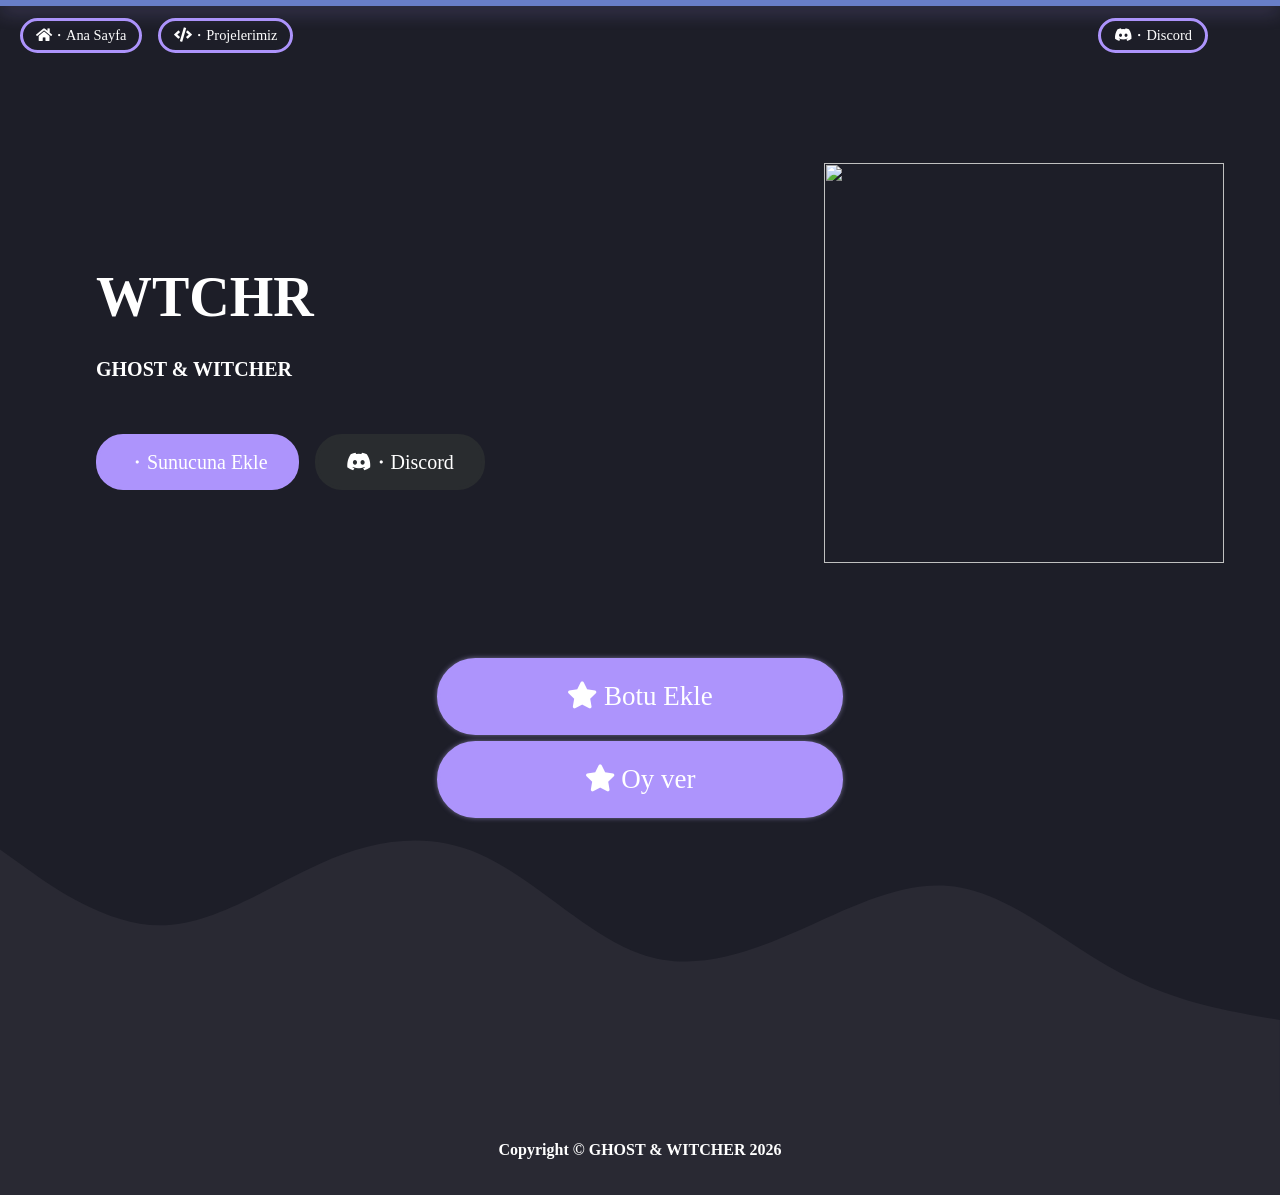
==== projelerimiz.html @ 4f12ed19 "Update and rename komutlar.html to projelerimiz.html" ====
<!DOCTYPE html>
<html lang="en">
<head>
<meta charset="utf-8" />
<meta name="charset" value="utf-8" />
<meta content="charset:utf-8" />
<title>Projelerimiz</title>
<meta name="viewport" content="width=device-width, initial-scale=1.0, user-scalable=no" />
<link rel="shortcut icon" href="https://www.ofgamers.org/wp-content/uploads/2020/09/original-wumpus.png" />
<link rel="stylesheet" href="https://use.fontawesome.com/releases/v5.8.1/css/all.css" integrity="sha384-50oBUHEmvpQ+1lW4y57PTFmhCaXp0ML5d60M1M7uH2+nqUivzIebhndOJK28anvf" crossorigin="anonymous">
<link rel="stylesheet" href="css/animations.css" />
<link rel="stylesheet" href="https://botsbase.net/assets/css/main.css" />
<link rel="stylesheet" href="css/new.css" />
<link rel="stylesheet" href="css/mobile.css" />
<script src="https://cdn.tomassmith.me/public-scripts/disable-inspect.js"></script>
</head>

<body oncontextmenu="return false">


<div class="loadingbar"></div>
<nav>
<div class="toggle">
<div class="bar1"></div>
<div class="bar2"></div>
<div class="bar3"></div>
</div>

<style>
#deneme {
    width: 800px;
    height: 900px;
    margin: 5em auto;
    padding: 2em;
    font-size: 30px;
    background-color: rgb(16, 17, 31);
    border-radius: 0.5em;
    box-shadow: 2px 3px 7px 2px rgba(0,0,0,0.02);
}
</style>


<div> &nbsp &nbsp
      <a class="btn" href="index.html"><i class="fas fa-home"></i>・Ana Sayfa</a>
    <a class="btn" href="projelerimiz.html"><i class="fas fa-code"></i>・Projelerimiz</a>
    <!--<a class="btn" href="https://discord.com/api/oauth2/authorize?client_id=819590487886659645&permissions=0&scope=bot%20applications.commands">・Sunucuna Ekle</a>
    -->
    </div>
<div class="logo">
</div>
</div>
<div class="right">
<!--<a class="btn" href="#"><i class="fab fa-youtube"></i>・Youtube</a>-->
<a class="btn" href="https://discord.gg/sQKfaU8bds" target="_blank"><i class="fab fa-discord"></i>・Discord</a
        >
</div>
</nav>
<div class="mobilenav">
<div class="top">
<div class="logo">
</div>
<div class="close">
<img src="https://cdn.glitch.com/47f2aa77-8b49-40b8-bee5-14ea31f0706e%2Fletter-x.svg" height="25px" />
</div>
</div>


</div>
<div class="header">
<div class="call">
<div class="title">
WTCHR
</div>
<div class="description">
<strong>GHOST & WITCHER</strong>
</div>
<div class="links">
<a href="https://discord.com/api/oauth2/authorize?client_id=819590487886659645&permissions=0&scope=bot%20applications.commands" target="_blank" class="btn btn-fill-primary btn-large">・Sunucuna Ekle</a>
  <a href="https://discord.gg/sQKfaU8bds" class="btn btn-fill-secondary btn-large" target="_blank"><i class="fab fa-discord"></i>・Discord</a>
</div>
</div>
<div class="hero">

<img style= "width: 400px; height: 400px;" class="bounce-animation" src="https://cdn.discordapp.com/attachments/761162018602090496/947482889908523038/unknown.png" / ">

</div>
</div>

  <!--
<div class="section">
<div class="content" >
    <div id="deneme">
<div class="title" style="text-align:center; font-size: 40px; " >
  <strong>WTCHR</strong> Bots Komutları<hr>
</div>
<div class="description" >


    <li style="list-style-type: none;">
        <p><i class="fas fa-code"></i><a href=""> Yardım </a> ・ Bottaki Bütün Komutları Gösterir. </p>
        <p><i class="fas fa-code"></i><a href=""> Ban </a> ・ Sunucuda Bulunan Kullanıcıyı Yasaklar. </p>
        <p><i class="fas fa-code"></i><a href=""> UnBan </a> ・ Yasakladığınız Kullanıcının Yasağını Kaldırır. </p>
        <p><i class="fas fa-code"></i><a href=""> Kick </a> ・ Sunucuda Bulunan Kullanıcıyı Atar. </p>
        <p><i class="fas fa-code"></i><a href=""> Otorol </a> ・ Sunucuya Katılan Üyelere Otomatik Rol Verir. </p>
        <p><i class="fas fa-code"></i><a href=""> Hosgeldin </a> ・ Hoşgeldin Kanalını Belirlersiniz. </p>
        <p><i class="fas fa-code"></i><a href=""> Sil </a> ・ 1'den 100'e Kadar Mesaj Siler. </p>
        <p><i class="fas fa-code"></i><a href=""> Ping </a> ・ Botun Gecikme Süresine Bakarsınız. </p>
        <p><i class="fas fa-code"></i><a href=""> Davet </a> ・ Botu Sunucunuza Davet Edersiniz. </p>
        <p><i class="fas fa-code"></i><a href=""> Avatar </a> ・ İstediğiniz Kişinin Profil Resmini Gösterir. </p>
        <p><i class="fas fa-code"></i><a href=""> İstatistik </a> ・ Botun İstatistiklerini Gösterir. </p>
    </li>
    -->
</div>  
</div>

<div class="links" style="justify-content: center; ">
<a href="https://discord.com/api/oauth2/authorize?client_id=819590487886659645&permissions=0&scope=bot%20applications.commands" class="btn btn-fill-primary btn-large btn-invite jellyButton" target="_blank"><i class="fa fa-star"></i> Botu Ekle</a>
</div>

<div class="links" style="justify-content: center; ">
  <a href="https://top.gg/tr/bot/819590487886659645" class="btn btn-fill-primary btn-large btn-invite jellyButton" target="_blank"><i class="fa fa-star"></i> Oy ver</a>
  </div>

</div>
</div>
<svg xmlns="http://www.w3.org/2000/svg" viewbox="0 0 1440 320" class="waves bottom-waves" preserveaspectratio="none">
<path fill="#292933" class="waves-up-path" fill-opacity="1" d="M0,32L30,53.3C60,75,120,117,180,117.3C240,117,300,75,360,48C420,21,480,11,540,37.3C600,64,660,128,720,149.3C780,171,840,149,900,122.7C960,96,1020,64,1080,74.7C1140,85,1200,139,1260,170.7C1320,203,1380,213,1410,218.7L1440,224L1440,320L1410,320C1380,320,1320,320,1260,320C1200,320,1140,320,1080,320C1020,320,960,320,900,320C840,320,780,320,720,320C660,320,600,320,540,320C480,320,420,320,360,320C300,320,240,320,180,320C120,320,60,320,30,320L0,320Z"></path>
</svg>
<footer>
    <div class="copyright">
      <strong> Copyright &copy; GHOST & WITCHER <b class="currentYear"></b> </strong>
    </div>

</footer>
<script src="//instant.page/5.1.0" type="module" integrity="sha384-by67kQnR+pyfy8yWP4kPO12fHKRLHZPfEsiSXR8u2IKcTdxD805MGUXBzVPnkLHw"></script>
<script>
      setTimeout(function() {
        document.querySelector("body > .loadingbar").style.width = "100vw";
        document
          .querySelector("body > .loadingbar")
          .addEventListener("transitionend", function() {
            document.querySelector("body > .loadingbar").style.opacity = "0";
            document
              .querySelector("body > .loadingbar")
              .addEventListener("transitionend", function() {
                document.querySelector("body > .loadingbar").style.display =
                  "none";
              });
          });
      }, 100);
      document
        .querySelectorAll(".currentYear")
        .forEach(e => (e.innerText = new Date().getFullYear()));
      document.querySelector("nav > .toggle").onclick = function() {
        this.classList.toggle("open");
        if (this.classList.contains("open")) {
          document.querySelector(".mobilenav").style.display = "flex";
          document.querySelector(".mobilenav").style.transform = "scale(1)";
        } else {
          document.querySelector(".mobilenav").style.transform = "scale(0.1)";

          setTimeout(function() {
            document.querySelector(".mobilenav").style.display = "none";
          }, 300);
        }
      };
      document.querySelector(".mobilenav .close").onclick = function() {
        document.querySelector(".mobilenav").style.transform = "scale(0.1)";
        document.querySelector("nav > .toggle").classList.remove("open");
        setTimeout(function() {
          document.querySelector(".mobilenav").style.display = "none";
        }, 300);
      };
      document
        .querySelectorAll("img[data-href^='https']")
        .forEach(e => (e.onclick = _ => window.open(e.dataset.href)));
		document.querySelectorAll(".fetch").forEach(async (e) => {
			if(!e.dataset.user) return;
			const result = await fetch("https://api.blurple.gg/user/" + e.dataset.user).then(e => e.json()).catch();
			e.children[0].children[0].src = "https://cdn.discordapp.com/avatars/" + result.id + "/" + result.avatar + "." + (result.avatar.startsWith("a_") ? "gif" : "png") + "?size=128";
			e.children[1].innerText = result.username + "#" + result.discriminator;
		});
    </script>


</body>
</html>
---- css/animations.css ----
@keyframes wavesup{0%{d:path( "M0,32L30,53.3C60,75,120,117,180,117.3C240,117,300,75,360,48C420,21,480,11,540,37.3C600,64,660,128,720,149.3C780,171,840,149,900,122.7C960,96,1020,64,1080,74.7C1140,85,1200,139,1260,170.7C1320,203,1380,213,1410,218.7L1440,224L1440,320L1410,320C1380,320,1320,320,1260,320C1200,320,1140,320,1080,320C1020,320,960,320,900,320C840,320,780,320,720,320C660,320,600,320,540,320C480,320,420,320,360,320C300,320,240,320,180,320C120,320,60,320,30,320L0,320Z" )}50%{d:path( "M0,224L30,229.3C60,235,120,245,180,250.7C240,256,300,256,360,218.7C420,181,480,107,540,90.7C600,75,660,117,720,112C780,107,840,53,900,64C960,75,1020,149,1080,160C1140,171,1200,117,1260,96C1320,75,1380,85,1410,90.7L1440,96L1440,320L1410,320C1380,320,1320,320,1260,320C1200,320,1140,320,1080,320C1020,320,960,320,900,320C840,320,780,320,720,320C660,320,600,320,540,320C480,320,420,320,360,320C300,320,240,320,180,320C120,320,60,320,30,320L0,320Z" )}to{d:path( "M0,32L30,53.3C60,75,120,117,180,117.3C240,117,300,75,360,48C420,21,480,11,540,37.3C600,64,660,128,720,149.3C780,171,840,149,900,122.7C960,96,1020,64,1080,74.7C1140,85,1200,139,1260,170.7C1320,203,1380,213,1410,218.7L1440,224L1440,320L1410,320C1380,320,1320,320,1260,320C1200,320,1140,320,1080,320C1020,320,960,320,900,320C840,320,780,320,720,320C660,320,600,320,540,320C480,320,420,320,360,320C300,320,240,320,180,320C120,320,60,320,30,320L0,320Z" )}}@keyframes wavesdown{0%{d:path( "M0,224L30,186.7C60,149,120,75,180,48C240,21,300,43,360,69.3C420,96,480,128,540,122.7C600,117,660,75,720,53.3C780,32,840,32,900,64C960,96,1020,160,1080,165.3C1140,171,1200,117,1260,90.7C1320,64,1380,64,1410,64L1440,64L1440,0L1410,0C1380,0,1320,0,1260,0C1200,0,1140,0,1080,0C1020,0,960,0,900,0C840,0,780,0,720,0C660,0,600,0,540,0C480,0,420,0,360,0C300,0,240,0,180,0C120,0,60,0,30,0L0,0Z" )}50%{d:path( "M0,96L30,90.7C60,85,120,75,180,85.3C240,96,300,128,360,117.3C420,107,480,53,540,42.7C600,32,660,64,720,69.3C780,75,840,53,900,58.7C960,64,1020,96,1080,90.7C1140,85,1200,43,1260,26.7C1320,11,1380,21,1410,26.7L1440,32L1440,0L1410,0C1380,0,1320,0,1260,0C1200,0,1140,0,1080,0C1020,0,960,0,900,0C840,0,780,0,720,0C660,0,600,0,540,0C480,0,420,0,360,0C300,0,240,0,180,0C120,0,60,0,30,0L0,0Z" )}to{d:path( "M0,224L30,186.7C60,149,120,75,180,48C240,21,300,43,360,69.3C420,96,480,128,540,122.7C600,117,660,75,720,53.3C780,32,840,32,900,64C960,96,1020,160,1080,165.3C1140,171,1200,117,1260,90.7C1320,64,1380,64,1410,64L1440,64L1440,0L1410,0C1380,0,1320,0,1260,0C1200,0,1140,0,1080,0C1020,0,960,0,900,0C840,0,780,0,720,0C660,0,600,0,540,0C480,0,420,0,360,0C300,0,240,0,180,0C120,0,60,0,30,0L0,0Z" )}}@keyframes pulse-black{0%{transform:scale(.95);box-shadow:0 0 0 0 rgba(0,0,0,.7)}70%{transform:scale(1);box-shadow:0 0 0 20px transparent}100%{transform:scale(.95);box-shadow:0 0 0 0 transparent}}@keyframes pulse-white{0%{transform:scale(.95);box-shadow:0 0 0 0 rgba(255,255,255,.7)}70%{transform:scale(1);box-shadow:0 0 0 20px transparent}100%{transform:scale(.95);box-shadow:0 0 0 0 transparent}}@keyframes pulse-tom-orange{0%{transform:scale(.95);box-shadow:0 0 0 0 rgba(252,111,23,.7)}70%{transform:scale(1);box-shadow:0 0 0 20px transparent}100%{transform:scale(.95);box-shadow:0 0 0 0 transparent}}@keyframes pulse-blurple{0%{transform:scale(.95);box-shadow:0 0 0 0 rgba(115,139,215,.7)}70%{transform:scale(1);box-shadow:0 0 0 20px transparent}100%{transform:scale(.95);box-shadow:0 0 0 0 transparent}}@keyframes pulse-skyblue{0%{transform:scale(.95);box-shadow:0 0 0 0 rgba(59,156,238,.7)}70%{transform:scale(1);box-shadow:0 0 0 20px transparent}100%{transform:scale(.95);box-shadow:0 0 0 0 transparent}}@keyframes pulse-rainbow{0%{transform:scale(.95);box-shadow:0 0 0 0 rgba(240,70,70,.7)}25%{transform:scale(0.96.5);box-shadow:0 0 0 20px rgba(70,240,78,.65)}50%{transform:scale(.98);box-shadow:0 0 0 0 rgba(70,132,240,.35)}70%{transform:scale(1);box-shadow:0 0 0 20px transparent}100%{transform:scale(.95);box-shadow:0 0 0 0 transparent}}@keyframes bounce{0%{transform:translateY(0)}to{transform:translateY(1vw)}}@keyframes glow{0%{box-shadow:0 0 5px 0 rgba(203,189,255,.2)}50%{box-shadow:0 0 25px 0 rgba(203,189,255,.5)}100%{box-shadow:0 0 5px 0 rgba(203,189,255,.2)}}@keyframes bgGradient{0%{background-position:0% 50%}50%{background-position:100% 50%}100%{background-position:0% 50%}}@keyframes jellyOff{0%{-webkit-transform:matrix3d(1.2,0,0,0,0,1.2,0,0,0,0,1,0,0,0,0,1);transform:matrix3d(1.2,0,0,0,0,1.2,0,0,0,0,1,0,0,0,0,1)}3.4%{-webkit-transform:matrix3d(1.137,0,0,0,0,1.119,0,0,0,0,1,0,0,0,0,1);transform:matrix3d(1.137,0,0,0,0,1.119,0,0,0,0,1,0,0,0,0,1)}4.7%{-webkit-transform:matrix3d(1.11,0,0,0,0,1.08,0,0,0,0,1,0,0,0,0,1);transform:matrix3d(1.11,0,0,0,0,1.08,0,0,0,0,1,0,0,0,0,1)}6.81%{-webkit-transform:matrix3d(1.068,0,0,0,0,1.021,0,0,0,0,1,0,0,0,0,1);transform:matrix3d(1.068,0,0,0,0,1.021,0,0,0,0,1,0,0,0,0,1)}9.41%{-webkit-transform:matrix3d(1.023,0,0,0,0,.966,0,0,0,0,1,0,0,0,0,1);transform:matrix3d(1.023,0,0,0,0,.966,0,0,0,0,1,0,0,0,0,1)}10.21%{-webkit-transform:matrix3d(1.012,0,0,0,0,.955,0,0,0,0,1,0,0,0,0,1);transform:matrix3d(1.012,0,0,0,0,.955,0,0,0,0,1,0,0,0,0,1)}13.61%{-webkit-transform:matrix3d(.975,0,0,0,0,.934,0,0,0,0,1,0,0,0,0,1);transform:matrix3d(.975,0,0,0,0,.934,0,0,0,0,1,0,0,0,0,1)}14.11%{-webkit-transform:matrix3d(.972,0,0,0,0,.934,0,0,0,0,1,0,0,0,0,1);transform:matrix3d(.972,0,0,0,0,.934,0,0,0,0,1,0,0,0,0,1)}17.52%{-webkit-transform:matrix3d(.958,0,0,0,0,.952,0,0,0,0,1,0,0,0,0,1);transform:matrix3d(.958,0,0,0,0,.952,0,0,0,0,1,0,0,0,0,1)}18.72%{-webkit-transform:matrix3d(.958,0,0,0,0,.963,0,0,0,0,1,0,0,0,0,1);transform:matrix3d(.958,0,0,0,0,.963,0,0,0,0,1,0,0,0,0,1)}21.32%{-webkit-transform:matrix3d(.961,0,0,0,0,.986,0,0,0,0,1,0,0,0,0,1);transform:matrix3d(.961,0,0,0,0,.986,0,0,0,0,1,0,0,0,0,1)}24.32%{-webkit-transform:matrix3d(.97,0,0,0,0,1.008,0,0,0,0,1,0,0,0,0,1);transform:matrix3d(.97,0,0,0,0,1.008,0,0,0,0,1,0,0,0,0,1)}25.23%{-webkit-transform:matrix3d(.973,0,0,0,0,1.012,0,0,0,0,1,0,0,0,0,1);transform:matrix3d(.973,0,0,0,0,1.012,0,0,0,0,1,0,0,0,0,1)}29.03%{-webkit-transform:matrix3d(.987,0,0,0,0,1.021,0,0,0,0,1,0,0,0,0,1);transform:matrix3d(.987,0,0,0,0,1.021,0,0,0,0,1,0,0,0,0,1)}29.93%{-webkit-transform:matrix3d(.99,0,0,0,0,1.02,0,0,0,0,1,0,0,0,0,1);transform:matrix3d(.99,0,0,0,0,1.02,0,0,0,0,1,0,0,0,0,1)}35.54%{-webkit-transform:matrix3d(1.004,0,0,0,0,1.008,0,0,0,0,1,0,0,0,0,1);transform:matrix3d(1.004,0,0,0,0,1.008,0,0,0,0,1,0,0,0,0,1)}36.74%{-webkit-transform:matrix3d(1.006,0,0,0,0,1.004,0,0,0,0,1,0,0,0,0,1);transform:matrix3d(1.006,0,0,0,0,1.004,0,0,0,0,1,0,0,0,0,1)}41.04%{-webkit-transform:matrix3d(1.008,0,0,0,0,.996,0,0,0,0,1,0,0,0,0,1);transform:matrix3d(1.008,0,0,0,0,.996,0,0,0,0,1,0,0,0,0,1)}44.44%{-webkit-transform:matrix3d(1.007,0,0,0,0,.994,0,0,0,0,1,0,0,0,0,1);transform:matrix3d(1.007,0,0,0,0,.994,0,0,0,0,1,0,0,0,0,1)}52.15%{-webkit-transform:matrix3d(1.002,0,0,0,0,.999,0,0,0,0,1,0,0,0,0,1);transform:matrix3d(1.002,0,0,0,0,.999,0,0,0,0,1,0,0,0,0,1)}59.86%{-webkit-transform:matrix3d(.999,0,0,0,0,1.002,0,0,0,0,1,0,0,0,0,1);transform:matrix3d(.999,0,0,0,0,1.002,0,0,0,0,1,0,0,0,0,1)}63.26%{-webkit-transform:matrix3d(.999,0,0,0,0,1.002,0,0,0,0,1,0,0,0,0,1);transform:matrix3d(.999,0,0,0,0,1.002,0,0,0,0,1,0,0,0,0,1)}75.28%{-webkit-transform:matrix3d(1,0,0,0,0,.999,0,0,0,0,1,0,0,0,0,1);transform:matrix3d(1,0,0,0,0,.999,0,0,0,0,1,0,0,0,0,1)}85.49%{-webkit-transform:matrix3d(1,0,0,0,0,1,0,0,0,0,1,0,0,0,0,1);transform:matrix3d(1,0,0,0,0,1,0,0,0,0,1,0,0,0,0,1)}90.69%{-webkit-transform:matrix3d(1,0,0,0,0,1,0,0,0,0,1,0,0,0,0,1);transform:matrix3d(1,0,0,0,0,1,0,0,0,0,1,0,0,0,0,1)}100%{-webkit-transform:matrix3d(1,0,0,0,0,1,0,0,0,0,1,0,0,0,0,1);transform:matrix3d(1,0,0,0,0,1,0,0,0,0,1,0,0,0,0,1)}}@keyframes jellyOn{0%{-webkit-transform:matrix3d(1,0,0,0,0,1,0,0,0,0,1,0,0,0,0,1);transform:matrix3d(1,0,0,0,0,1,0,0,0,0,1,0,0,0,0,1)}3.4%{-webkit-transform:matrix3d(1.063,0,0,0,0,1.081,0,0,0,0,1,0,0,0,0,1);transform:matrix3d(1.063,0,0,0,0,1.081,0,0,0,0,1,0,0,0,0,1)}4.7%{-webkit-transform:matrix3d(1.09,0,0,0,0,1.12,0,0,0,0,1,0,0,0,0,1);transform:matrix3d(1.09,0,0,0,0,1.12,0,0,0,0,1,0,0,0,0,1)}6.81%{-webkit-transform:matrix3d(1.132,0,0,0,0,1.179,0,0,0,0,1,0,0,0,0,1);transform:matrix3d(1.132,0,0,0,0,1.179,0,0,0,0,1,0,0,0,0,1)}9.41%{-webkit-transform:matrix3d(1.177,0,0,0,0,1.234,0,0,0,0,1,0,0,0,0,1);transform:matrix3d(1.177,0,0,0,0,1.234,0,0,0,0,1,0,0,0,0,1)}10.21%{-webkit-transform:matrix3d(1.188,0,0,0,0,1.245,0,0,0,0,1,0,0,0,0,1);transform:matrix3d(1.188,0,0,0,0,1.245,0,0,0,0,1,0,0,0,0,1)}13.61%{-webkit-transform:matrix3d(1.225,0,0,0,0,1.266,0,0,0,0,1,0,0,0,0,1);transform:matrix3d(1.225,0,0,0,0,1.266,0,0,0,0,1,0,0,0,0,1)}14.11%{-webkit-transform:matrix3d(1.228,0,0,0,0,1.266,0,0,0,0,1,0,0,0,0,1);transform:matrix3d(1.228,0,0,0,0,1.266,0,0,0,0,1,0,0,0,0,1)}17.52%{-webkit-transform:matrix3d(1.242,0,0,0,0,1.248,0,0,0,0,1,0,0,0,0,1);transform:matrix3d(1.242,0,0,0,0,1.248,0,0,0,0,1,0,0,0,0,1)}18.72%{-webkit-transform:matrix3d(1.242,0,0,0,0,1.237,0,0,0,0,1,0,0,0,0,1);transform:matrix3d(1.242,0,0,0,0,1.237,0,0,0,0,1,0,0,0,0,1)}21.32%{-webkit-transform:matrix3d(1.239,0,0,0,0,1.214,0,0,0,0,1,0,0,0,0,1);transform:matrix3d(1.239,0,0,0,0,1.214,0,0,0,0,1,0,0,0,0,1)}24.32%{-webkit-transform:matrix3d(1.23,0,0,0,0,1.192,0,0,0,0,1,0,0,0,0,1);transform:matrix3d(1.23,0,0,0,0,1.192,0,0,0,0,1,0,0,0,0,1)}25.23%{-webkit-transform:matrix3d(1.227,0,0,0,0,1.188,0,0,0,0,1,0,0,0,0,1);transform:matrix3d(1.227,0,0,0,0,1.188,0,0,0,0,1,0,0,0,0,1)}29.03%{-webkit-transform:matrix3d(1.213,0,0,0,0,1.179,0,0,0,0,1,0,0,0,0,1);transform:matrix3d(1.213,0,0,0,0,1.179,0,0,0,0,1,0,0,0,0,1)}29.93%{-webkit-transform:matrix3d(1.21,0,0,0,0,1.18,0,0,0,0,1,0,0,0,0,1);transform:matrix3d(1.21,0,0,0,0,1.18,0,0,0,0,1,0,0,0,0,1)}35.54%{-webkit-transform:matrix3d(1.196,0,0,0,0,1.192,0,0,0,0,1,0,0,0,0,1);transform:matrix3d(1.196,0,0,0,0,1.192,0,0,0,0,1,0,0,0,0,1)}36.74%{-webkit-transform:matrix3d(1.194,0,0,0,0,1.196,0,0,0,0,1,0,0,0,0,1);transform:matrix3d(1.194,0,0,0,0,1.196,0,0,0,0,1,0,0,0,0,1)}41.04%{-webkit-transform:matrix3d(1.192,0,0,0,0,1.204,0,0,0,0,1,0,0,0,0,1);transform:matrix3d(1.192,0,0,0,0,1.204,0,0,0,0,1,0,0,0,0,1)}44.44%{-webkit-transform:matrix3d(1.193,0,0,0,0,1.206,0,0,0,0,1,0,0,0,0,1);transform:matrix3d(1.193,0,0,0,0,1.206,0,0,0,0,1,0,0,0,0,1)}52.15%{-webkit-transform:matrix3d(1.198,0,0,0,0,1.201,0,0,0,0,1,0,0,0,0,1);transform:matrix3d(1.198,0,0,0,0,1.201,0,0,0,0,1,0,0,0,0,1)}59.86%{-webkit-transform:matrix3d(1.201,0,0,0,0,1.198,0,0,0,0,1,0,0,0,0,1);transform:matrix3d(1.201,0,0,0,0,1.198,0,0,0,0,1,0,0,0,0,1)}63.26%{-webkit-transform:matrix3d(1.201,0,0,0,0,1.198,0,0,0,0,1,0,0,0,0,1);transform:matrix3d(1.201,0,0,0,0,1.198,0,0,0,0,1,0,0,0,0,1)}75.28%{-webkit-transform:matrix3d(1.2,0,0,0,0,1.201,0,0,0,0,1,0,0,0,0,1);transform:matrix3d(1.2,0,0,0,0,1.201,0,0,0,0,1,0,0,0,0,1)}85.49%{-webkit-transform:matrix3d(1.2,0,0,0,0,1.2,0,0,0,0,1,0,0,0,0,1);transform:matrix3d(1.2,0,0,0,0,1.2,0,0,0,0,1,0,0,0,0,1)}90.69%{-webkit-transform:matrix3d(1.2,0,0,0,0,1.2,0,0,0,0,1,0,0,0,0,1);transform:matrix3d(1.2,0,0,0,0,1.2,0,0,0,0,1,0,0,0,0,1)}100%{-webkit-transform:matrix3d(1.2,0,0,0,0,1.2,0,0,0,0,1,0,0,0,0,1);transform:matrix3d(1.2,0,0,0,0,1.2,0,0,0,0,1,0,0,0,0,1)}}
---- css/new.css ----
@font-face{font-family:Whitney;font-weight:300;src:url(
    https://cdn.glitch.com/47f2aa77-8b49-40b8-bee5-14ea31f0706e%2FWhitney-300.woff
  )format("woff")}@font-face{font-family:Whitney;font-weight:400;src:url(
    https://cdn.glitch.com/47f2aa77-8b49-40b8-bee5-14ea31f0706e%2FWhitney-400.woff
  )format("woff")}@font-face{font-family:Whitney;font-weight:500;src:url(
    https://cdn.glitch.com/47f2aa77-8b49-40b8-bee5-14ea31f0706e%2FWhitney-500.woff
  )format("woff")}@font-face{font-family:Whitney;font-weight:600;src:url(
    https://cdn.glitch.com/47f2aa77-8b49-40b8-bee5-14ea31f0706e%2FWhitney-600.woff
  )format("woff")}@font-face{font-family:Whitney;font-weight:700;src:url(
    https://cdn.glitch.com/47f2aa77-8b49-40b8-bee5-14ea31f0706e%2FWhitney-700.woff
  )format("woff")}html,body{padding:0;display:block;margin:0;overflow-x:hidden;font-family:Whitney;color:#fff;font-weight:400}a{color:#fff;text-decoration:none}svg,path{padding:0;margin:0}html{background-color:#19191c;top:0;left:0;right:0;bottom:0}body{width:100vw;min-height:100vh;display:flex;flex-direction:column;flex-wrap:wrap;align-items:center;background-color:#1d1e28}body>.loadingbar{position:fixed;top:0;left:0;display:block;height:6px;width:5vw;background-color:#7289da;transition:width .7s ease-out,opacity .4s ease;opacity:.9;z-index:500;box-shadow:0 4px 19px 0 rgba(173,151,249,.5)}body>nav{display:flex;top:0;left:0;width:95vw;padding-right:5vw;margin:0;height:70px;flex-direction:row;flex-wrap:nowrap;justify-content:space-between;align-items:center;z-index:2}body>nav>div{display:flex;width:40vw;height:65px;align-items:center;justify-content:flex-start}body>nav>.right{justify-content:flex-end}body>nav>div>a{display:block;text-decoration:none;color:#fff;transition:color .2s ease;padding:0 9px;font-size:.9em;cursor:pointer}body>nav>div>a:hover{color:#738bd7}.btn{display:block;border-radius:23px;border:solid 3px #ad94fc;padding:5px 13px;margin:3px 8px;cursor:pointer;box-shadow:0 0 0 3px transparent;transition:background-color .3s ease-in,box-shadow .15s ease-in-out;max-height:40px;max-width:120px;text-align:center}
  

  
  .btn:hover{color:#fff;background-color:#ad94fc;box-shadow:0 0 0 3px rgba(255,255,255,.1)}.btn-large{font-size:20px;font-weight:500;line-height:24px;padding:13px 28px;max-height:70px;max-width:180px;border-radius:27px}.btn-fill-primary{background-color:#ad94fc;border:solid 3px #ad94fc}.btn-fill-primary:hover{background-color:#2c2f33}.btn-fill-secondary{background-color:#292c2f;border:solid 3px #292c2f}.btn-fill-secondary:hover{background-color:#ad94fc}body>.header{width:95vw;padding:0 2.5vw;height:65vh;display:flex;flex-direction:row;flex-wrap:nowrap;justify-content:space-between;align-items:center}body>.header>.call{width:55vw;padding-left:5vw;height:55vh;padding-top:5vh;display:flex;flex-direction:column;flex-wrap:wrap;justify-content:center;align-items:flex-start}body>.header>.call>.title{max-width:45vw;font-size:56px;line-height:67px;font-weight:700;margin-bottom:2.5vh}body>.header>.call>.description{font-size:20px;font-weight:400;line-height:32px;max-width:52vw;margin-bottom:3.5vh}body>.header>.call>.links{width:55vw;display:flex;flex-direction:row;flex-wrap:wrap;justify-content:flex-start;align-items:center;height:10vh}body>.header>.call>.links>a:first-child{margin-left:0}body>.header>.hero{width:45vw;height:60vh;display:flex;flex-wrap:nowrap;justify-content:center;align-items:center}body>.header>.hero>img{width:40vw;cursor:pointer}.bounce-animation{animation:bounce 2.4s ease-in-out infinite alternate}body>.section{min-height:30vh;width:100vw;padding:2.5vh 0;display:flex;flex-direction:column;flex-wrap:wrap;justify-content:flex-start;align-items:center}body>.section>.waves{overflow:hidden;width:100vw;padding:0;margin:0;max-height:320px}.bg-primary{background-color:#8f7ad0;color:#23272a}.bg-secondary{background-color:#292933;color:#fff}.waves-down{transform:translate(0,-3px)}.waves-up-path{animation:wavesup 60s linear infinite alternate}.waves-down-path{animation:wavesdown 60s linear infinite alternate}body>.section>.content{width:95vw;min-height:10vh;padding:10vh 2.5vw;display:flex;flex-direction:column;flex-wrap:wrap;justify-content:flex-start;align-items:center}body>.section>.content>.title{font-weight:700;font-size:48px;line-height:58px}body>.section>.content>.description{font-weight:400;font-size:20px;line-height:32px}body>.section>.content>.links{margin-top:7.5vh;width:50vw;height:5vh;display:flex;flex-direction:row;flex-wrap:wrap;justify-content:flex-start;align-items:center}.cards{margin-top:5vh;display:flex;width:90vw;min-height:20vh;flex-direction:row;flex-wrap:wrap;justify-content:space-around;align-items:flex-start}.cards>.divider{width:80vw;height:10vh}.cards>.card{display:flex;width:20vw;min-height:30vh;flex-direction:column;flex-wrap:nowrap;justify-content:flex-start;align-items:center;margin:1.5vh 1.5vw}.cards>.card>.image{display:flex;justify-content:center;align-items:center;z-index:5}.cards>.card>.image>img{border-radius:50%;max-height:128px;cursor:pointer}.cards>.card>.title{margin-top:15px;font-weight:600;font-size:20px;line-height:32px;text-align:center}.cards>.card>.description{font-weight:400;font-size:20px;line-height:32px;text-align:center}.pulse-white{animation:pulse-white 2s infinite}.pulse-black{animation:pulse-black 2s infinite}.pulse-tom-orange{animation:pulse-tom-orange 2s infinite}.pulse-blurple{animation:pulse-blurple 2s infinite}.pulse-skyblue{animation:pulse-skyblue 2s infinite}.pulse-rainbow{animation:pulse-rainbow 2s infinite}.bottom-waves{z-index:1}footer{z-index:2;background-color:#292933;width:100vw;height:10vh;display:flex;justify-content:center;align-items:center}.mobilenav{display:none;width:85vw;height:80vh;position:fixed;bottom:0;left:0;border-radius:29px;background-color:#fff;margin:7.5vh 5vw;transform:scale(.01);z-index:-1;color:#23272a!important;padding:2.5vh 2.5vw;flex-direction:column;flex-wrap:wrap;justify-content:flex-start}.mobilenav>.top{width:83vw;height:15vh;display:flex;flex-direction:row;flex-wrap:nowrap;justify-content:space-between;align-items:flex-start}.mobilenav>.top>.close{cursor:pointer;transition:all .2s ease-in}.mobilenav>.top>.close:hover{filter:brightness(3.75)}.mobilenav>.content{margin-top:5vh;display:flex;flex-direction:column;flex-wrap:nowrap;justify-content:flex-start;align-items:center}.mobilenav>.content>a{margin:2.5vh 0;font-size:19px;display:block;border-radius:23px;cursor:pointer;transition:background-color .3s ease-in,box-shadow .15s ease-in-out;max-height:40px;text-align:center;border:solid 3px #ad94fc}.mobilenav>.divider{width:65vw;height:.3vh;border-radius:12px;background-color:#3b4146}.mobilenav>.content>a:hover{color:#fff;background-color:#ad94fc;box-shadow:0 0 0 3px rgba(255,255,255,.1)}.mobilenav a{color:#23272a;width:60vw;padding:12px 13px;display:block;max-width:75vw;border-radius:33px!important;animation:jellyOff 1000ms linear both}.mobilenav a:hover{animation:jellyOn 1000ms linear both}.jellyButton{animation:jellyOff 1000ms linear both}.jellyButton:hover,.jellyButton:focus,.jellyButton:active{animation:jellyOn 1000ms linear both}body>nav>.toggle{margin-left:20px;margin-top:20px;display:none;cursor:pointer}body>nav>.toggle>div{width:35px;height:5px;background-color:#fff;margin:6px 0;transition:.4s}body>nav>.open .bar1{-webkit-transform:rotate(-45deg) translate(-9px,6px);transform:rotate(-45deg) translate(-9px,6px)}body>nav>.open .bar2{opacity:0}body>nav>.open .bar3{-webkit-transform:rotate(45deg) translate(-8px,-8px);transform:rotate(45deg) translate(-8px,-8px)}.btn-invite{z-index:4;cursor:pointer;box-shadow:0 0 5px 0 rgba(203,189,255,.5);padding:19px 0;font-size:27px;max-width:400px!important;max-height:80px;width:55vw;line-height:33px;text-align:center;border-radius:40px!important;animation:jellyOff 1000ms linear both,glow 4s ease .3s infinite normal}.grid{display:flex;width:80vw;padding:7.5vh 7.5vw;flex-direction:row;flex-wrap:wrap;justify-content:space-around;align-items:flex-start}.grid>.cell{display:flex;min-height:45vh;width:20vw;padding:2.5vh 2.5vw;background-color:#fff;border-radius:9px;flex-direction:column;flex-wrap:no-wrap;justify-content:flex-start;align-items:center;margin:1.5vh 0}.grid>.cell>.title{font-size:24px;font-weight:400;line-height:34px;margin-bottom:2vh;margin-top:1vh;text-align:center}.grid>.cell>.description{text-align:center;font-size:16px;line-height:24px;margin-bottom:3vh}.grid>.cell>.image{border-radius:8px;max-width:17.5vw}.dialog{margin:0;padding:0;top:0;left:0;right:0;bottom:0;position:fixed;height:100vh;width:100vw;background-color:rgba(114,137,218,.9);display:none;justify-content:center;align-items:center;z-index:99;overflow:hidden}.modal{z-index:100;background-color:#fff;border-radius:10px;height:85vh;padding:2.5vh 2.5vw;width:50vw;display:flex;flex-wrap:nowrap;flex-direction:column;justify-content:flex-start;align-items:center;box-shadow:0 9px 20px 0 rgba(0,0,0,.2)}.modal>.top{margin-bottom:2.5vh;height:2.5vh;width:50vw;display:flex;flex-direction:row;flex-wrap:nowrap;justify-content:flex-end;align-items:center}.modal>.top>.close{height:30px;width:30px;display:flex;justify-content:center;align-items:center;cursor:pointer}.modal>.top>.close>img{height:20px;width:20px;transition:all .2s ease}.modal>.top>.close>img:hover{filter:brightness(3.75)}.modal>.close-btn{display:block;background-color:#000;border-radius:6px;z-index:103;padding:15px;min-width:100px;position:fixed;margin-top:84vh;margin-left:25vw;transition:all .1s ease;box-shadow:0 9px 20px 0 rgba(0,0,0,.2)}.modal>.close-btn:hover{box-shadow:none;transform:translate(0,-4px)}.modal>.content{display:flex;overflow:hidden;height:80vh;width:50vw;flex-direction:column;flex-wrap:nowrap;justify-content:flex-start;align-items:center;color:#4f545c}.modal>.content>.page{overflow-x:hidden;overflow-y:auto;min-height:80vh;width:50vw;display:flex;flex-direction:column;flex-wrap:nowrap;justify-content:flex-start;align-items:center}.modal>.content>.page>.item{min-height:7.5vh;width:50vw;display:flex;flex-direction:column;flex-wrap:nowrap;justify-content:flex-start;align-items:center;margin:17px 0}.modal>.content>.page>.item>.title{text-align:left;width:50vw;font-weight:700;font-size:16px;line-height:20px;color:#4f545c;text-transform:uppercase;margin-bottom:5px}.modal>.content>.page>.item>.description{text-align:left;width:50vw;font-weight:500;font-size:14px;color:#36393f;line-height:16px;text-transform:uppercase;margin-bottom:8px}.user-info{width:100%;min-height:20vh;display:flex;flex-direction:column;flex-wrap:nowrap;justify-content:space-around;align-items:center}.user-info>.top{width:95%;display:flex;flex-direction:row;flex-wrap:nowrap;justify-content:space-between;align-items:center;border:1px solid #e3e5e8;border-radius:3px 3px 0 0;min-height:12.5vh}.user-info>.top>div{width:25%;display:flex;justify-content:flex-start;flex-direction:row;flex-wrap:nowrap;padding-left:3.55%;align-items:center;min-height:10vh}.user-info>.top>.left>.avatar{display:block;margin-right:15px;height:40px;width:40px;border-radius:100%;background-color:#202225}.user-info>.top>.left>div{font-weight:400;font-size:24px;line-height:28px;color:#4f545c}.user-info .btn{font-size:14px;line-height:16px;margin:4px 0;border-radius:3px;color:#fff;border:none;transition:all .1s ease;min-height:32px;padding:0 20px;font-weight:500;line-height:16px;font-size:14px}.user-info .btn:hover{border:none;box-shadow:0 9px 30px 0 rgba(35,38,42,.1);transform:translate(0,-1px)}.user-info>.top>.right{display:flex;justify-content:center;flex-direction:column;flew-wrap:nowrap;align-items:center}.user-info>.top>.right>.title{font-weight:400;color:#b9bbbe;font-size:12px;line-height:14px}.user-info>.bottom{width:95%;display:flex;flex-direction:row;flex-wrap:nowrap;justify-content:flex-start;align-items:center;border:1px solid #e3e5e8;border-top:none;border-radius:0 0 3px 3px;min-height:8vh}.user-info>.bottom>div{width:60%;display:flex;height:8vh;flex-direction:column;flex-wrap:nowrap;justify-content:center;align-items:flex-start;padding-left:14px}.user-info>.bottom>div:first-child{border-right:1px solid #e3e5e8}.user-info>.bottom>div>.title{font-size:12px;font-weight:500;line-height:14px;text-transform:uppercase;color:#b9bbbe}.user-info>.bottom>div>.content{font-size:16px;font-weight:500;line-height:18px;color:#4f545c}.user-info>.bottom>div>.content span{color:rgba(0,0,0,.3);font-size:12px;line-height:14px}.modal>.content>.page>.item>.content{text-align:left;width:50vw;min-height:10vh}.modal>.content>.page>.item>.content input[type=checkbox]{border-radius:100%}body::-webkit-scrollbar{width:12px}body::-webkit-scrollbar-thumb{background-color:#ac94fc;border-radius:20px;border:3px solid #ac94fc}
---- css/mobile.css ----
@media only screen and (max-width:650px){.mobilenav{z-index:4;transition:all .4s ease-out}body>nav>.left{display:none}body>nav>.right{display:none}body>nav{display:block}body>nav>.toggle{display:block}body>.header{padding:0;justify-content:flex-start;align-items:center;flex-direction:column;flex-wrap:nowrap}body>.header>.hero{display:none}body>.header{height:70vh;width:95vw}body>.header>.call{padding-left:0;height:65vh;width:95vw;display:flex;flex-direction:column;flex-wrap:wrap;justify-content:flex-start;align-items:center}body>.header>.call>.title{max-width:85vw}body>.header>.call>.description{margin-top:2.5vh;max-width:90vw}body>.header>.call>.links{display:flex;flex-direction:row;flex-wrap:wrap;justify-content:space-around;align-items:center;height:10vh;width:95vw}body>.header>.call>.links>a:first-child{margin-left:8px}}
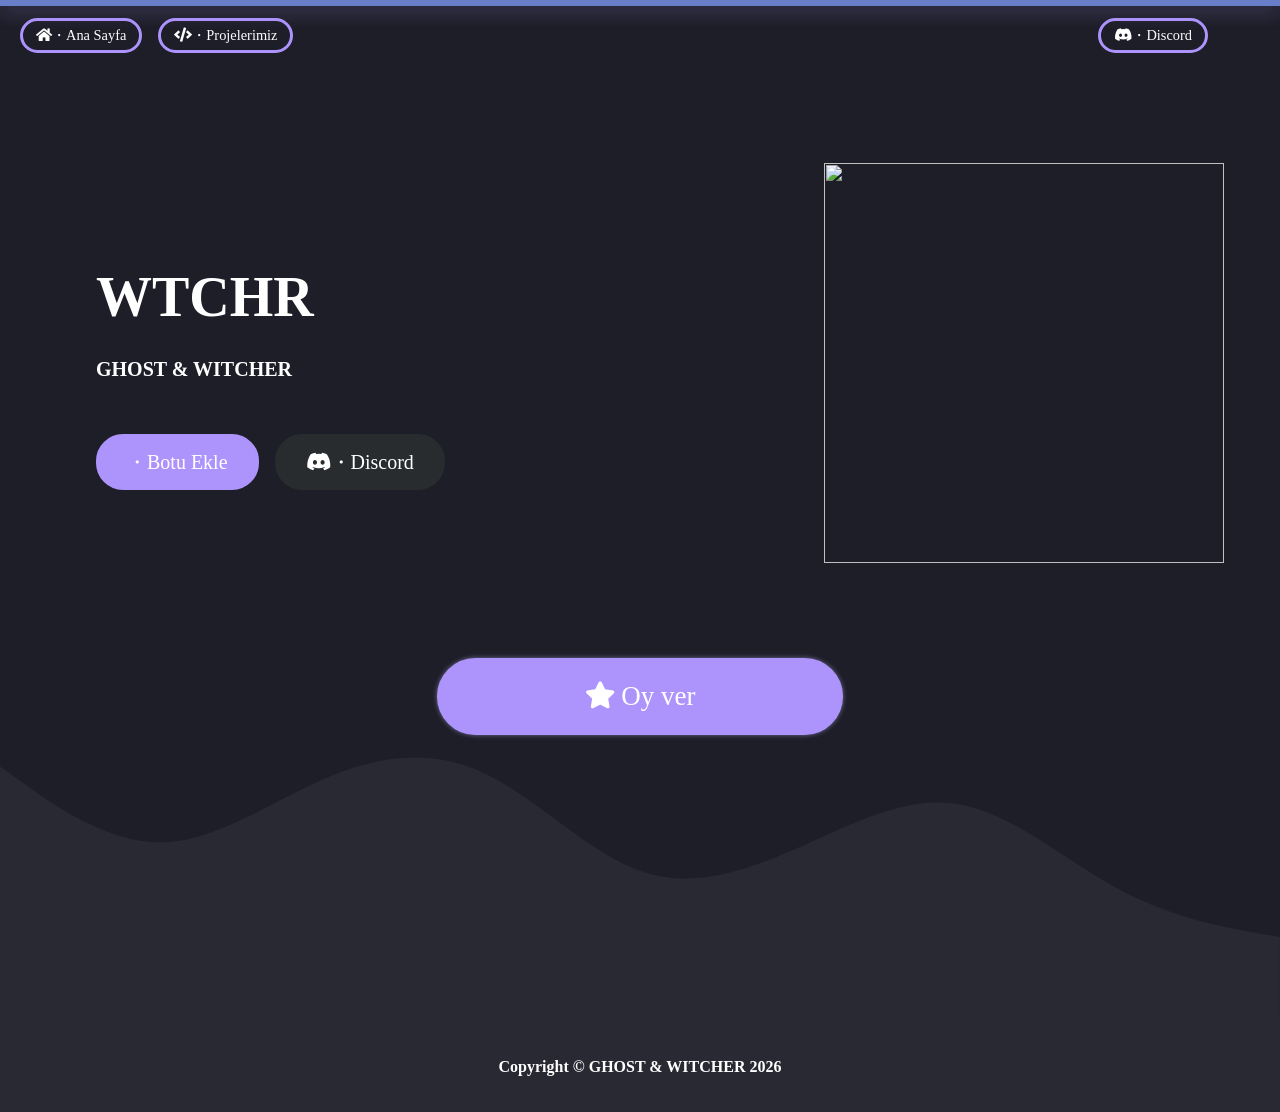
==== commit 155f0508: "Update projelerimiz.html" ====
--- a/projelerimiz.html
+++ b/projelerimiz.html
@@ -75,7 +75,7 @@
 <strong>GHOST & WITCHER</strong>
 </div>
 <div class="links">
-<a href="https://discord.com/api/oauth2/authorize?client_id=819590487886659645&permissions=0&scope=bot%20applications.commands" target="_blank" class="btn btn-fill-primary btn-large">・Sunucuna Ekle</a>
+<a href="https://discord.com/api/oauth2/authorize?client_id=819590487886659645&permissions=0&scope=bot%20applications.commands" target="_blank" class="btn btn-fill-primary btn-large">・Botu Ekle</a>
   <a href="https://discord.gg/sQKfaU8bds" class="btn btn-fill-secondary btn-large" target="_blank"><i class="fab fa-discord"></i>・Discord</a>
 </div>
 </div>
@@ -113,9 +113,11 @@
 </div>  
 </div>
 
+<!--
 <div class="links" style="justify-content: center; ">
 <a href="https://discord.com/api/oauth2/authorize?client_id=819590487886659645&permissions=0&scope=bot%20applications.commands" class="btn btn-fill-primary btn-large btn-invite jellyButton" target="_blank"><i class="fa fa-star"></i> Botu Ekle</a>
 </div>
+-->
 
 <div class="links" style="justify-content: center; ">
   <a href="https://top.gg/tr/bot/819590487886659645" class="btn btn-fill-primary btn-large btn-invite jellyButton" target="_blank"><i class="fa fa-star"></i> Oy ver</a>
